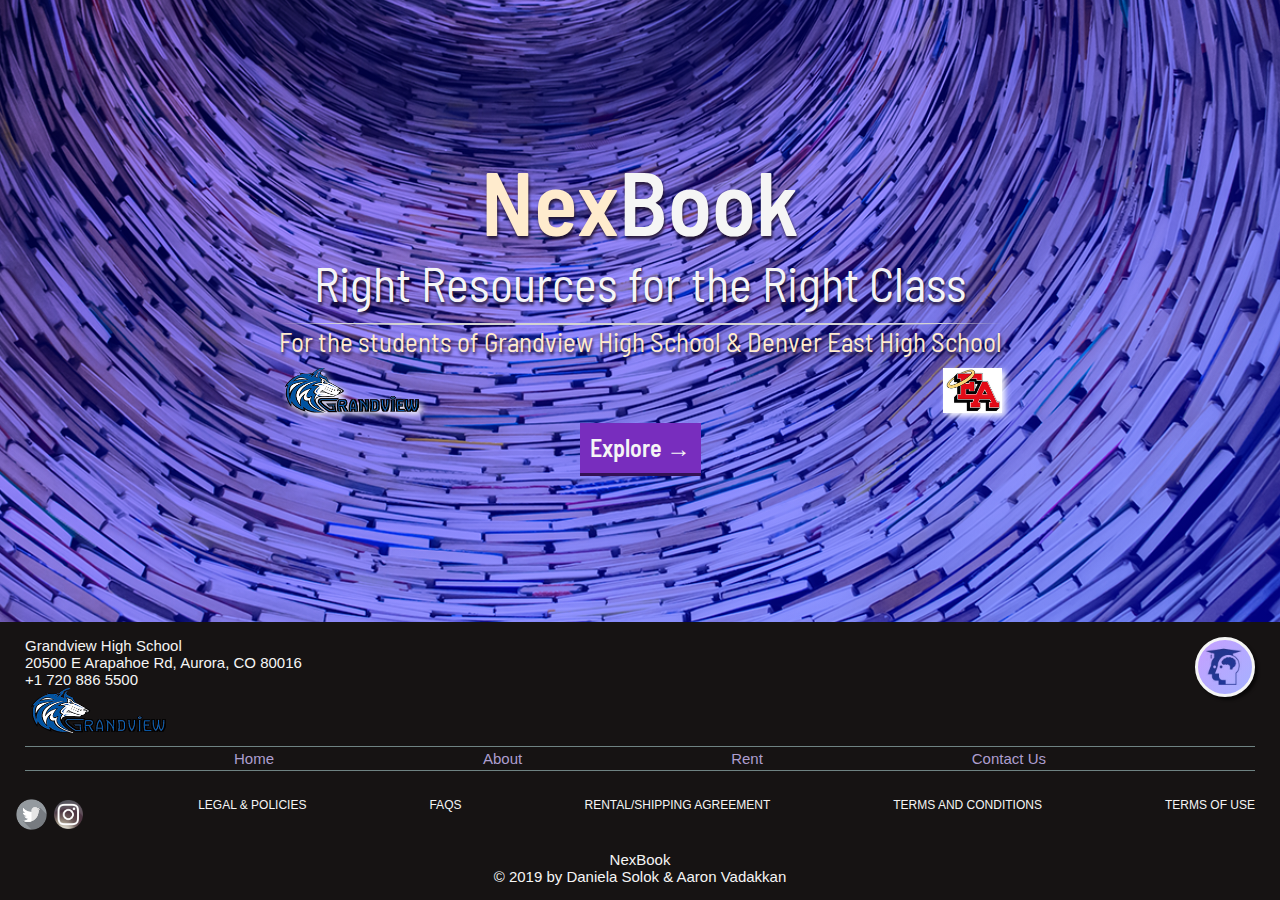
==== index.html @ 3d3f49a0 "added footer features" ====
<!DOCTYPE html>
<html lang="en">
<head>
    <meta charset="UTF-8">
    <meta name="viewport" content="width=device-width, initial-scale=1.0">
    <meta http-equiv="X-UA-Compatible" content="ie=edge">
    <title>NexBook</title>
    <link rel="stylesheet" href="css/styles.css">
    <link rel="stylesheet" href="css/pages.css">
    <link href="https://fonts.googleapis.com/css?family=Barlow+Semi+Condensed|Bebas+Neue|Charm|Darker+Grotesque|Gugi|Staatliches&display|Abel&display=swap" rel="stylesheet">
</head>
<body>
    <!-- <div class="logo logo__index" onclick="window.location.href='shop.html'"></div> -->
    
    <div id="container" class="container">
        
        <div id="home" class="head__title">
            <span class="title title--anim__left">Nex</span><span class="title title--anim__right">Book</span>  <br>
            <span class="subtitle">Right Resources for the Right Class</span> <br><br>
            <hr class="hr__lightgray">
            <div class="schools_">
                <h3 class="subtitle-h3">For the students of Grandview High School & Denver East High School</h3>
            </div>
            <br>
            <div class="schools">
                <img  class="school--logo--" src="img/grandview.png" alt="grandview">
                <img  class="school--logo--" src="img/EA.gif" alt="denver east">
            </div>
            <button class="button__home" onclick="window.location.href='shop.html';">Explore &rarr;</button>
        </div>
        
    </div>
    <footer>
        
        <div class="footer--link">
            <div>
                Grandview High School <br>
                20500 E Arapahoe Rd, Aurora, CO 80016 <br>
                +1 720 886 5500 <br>
                <img  class="school--logo" src="img/grandview.png" alt="">
            </div>

             
            <div class="logo logo__page" onclick="window.location.href='shop.html'"></div> 
           
        </div>
        
        <div class="footer--link-">
            <a href="index.html">Home</a>
            <a href="about.html">About</a>
            <a href="shop.html">Rent</a>
            <a href="contacts.html">Contact Us</a>
        </div> 
        <br>
        <div class="footer--link--">
            <div>
                <img  class="logo--social" src="img/twitter2.png" alt="">
                <img  class="logo--social" src="img/insta.png" alt="">

            </div>
            <!-- <div class=""> -->
                <a href="#">Legal & Policies</a>
                <a href="#">FAQs</a>
                <a href="#">Rental/Shipping Agreement</a>
                <a href="#">Terms and Conditions</a>
                <a href="#">Terms of Use</a>
            <!-- </div>    -->
            
        </div>
        <br>
    
        <div class="footer--link--row">NexBook</div>
        <div class="footer--link--row">&copy; 2019 by Daniela Solok & Aaron Vadakkan</div>
    
        
        
    </footer>


    <script src="scripts/script.js"></script>
</body>
</html>
---- css/styles.css ----
*,
*::after,
*::before {
    margin: 0;
    padding: 0;
    box-sizing: inherit;
   
}

html{
    font-size: 62.5%;  
    height: 100%;
    /* position: relative; */
    
    /* background: linear-gradient(to bottom,  #cccccc, #ccc11c) ,url('../img/books_bg_xl.jpg'); */
    /* background-image: linear-gradient(to right bottom, rgba($color-primary-light, 0.795), rgba($color-primary-dark, 0.5)) ,url('../img/nat-5.jpg'); */
    
    
}

@media only screen and (max-width: 1200px) {
    html{
        font-size: 54%;
    }

}

@media only screen and (max-width: 900px) {
    html{
        font-size: 48%;
    }

}

@media only screen and (max-width: 600px) {
    html{
        font-size: 42%;
    }

}


body {
    box-sizing: border-box;
    padding: 0;
    display: flex;
    flex-direction: column;
    justify-content: space-between;
    /* height: 100vh; */
    height: 100%;
    /* position: relative; */
}

.container{
   
    height: 100%;
    display: flex;
    flex-direction: column;
    flex-grow: 1;
    justify-content: center;
    align-items: center;
    /* overflow: hidden; */
    background-image:linear-gradient(to right bottom, rgba(80, 48, 156, 0.75), rgba(52, 63, 212, 0.75)) , url('../img/books_bg_m.png'); 
    background-size: cover;
    background-position: center;
    background-blend-mode: hard-light;
 
    animation: fadeIn .9s ease-in-out;
   /*  */
    
}

.splash {
    animation: splash 1.5s .3s ease-in-out ;
}

.head__title{
    margin: 0 auto;
    padding: 3rem;
    /* position: absolute; */
    /* height: 39rem; */
    /* background: rgba(255,255,255, .3); */
    text-align: center;
    /* clip-path: polygon(0 0, 100% 0, 100% 100%, 0 75%); */
    /* box-shadow: 5px 5px 6px rgba(0, 0, 0, 0.9); */
    /* transform: translateY(45%); */
}

.logo{
    
    width: 6rem;
    height: 6rem;
    
    z-index: 1000;
    border: 3px solid whitesmoke;
    background-blend-mode: hard-light;
    background-image:linear-gradient(to right bottom, rgba(80, 48, 156, 0.6), rgba(52, 63, 212, 0.6)) , url('../img/logo.png'); 
    background-size: cover;
    background-position: center;
    border-radius: 50%;
   
    backface-visibility: hidden;
    cursor: pointer;
    box-shadow: 3px 3px 3px rgba(0,0,0,.6);
    transition: all .3s ease-in;
}

.logo__index{
    position: fixed;
    top: 1.5rem;
    right:1.5rem ;
    animation: rollIn 1.5s 2.5s ease-in-out backwards;
}

.logo__page{
    /* margin-top:3rem;
    margin-left: 50%;
    transform: translateX(-50%); */
    animation: rollIn_ 1.2s 1.5s ease-in-out backwards;
}
.logo__page_{
    animation: fadeIn .6s .3s ease-in backwards;   
}


.logo__index:hover{
    transform: translateX(-3px);
    transform: translateY(-3px);
}
.logo__page:hover {
    transform: scale(1.1) translateX(-3px);;
}
.logo__page_:hover{
    transform: scale(1.1) translateX(-3px);;
}

.title {
    font-family: 'Barlow Semi Condensed', sans-serif;
    font-size: 9rem;
    color: whitesmoke;
    font-weight: 600;
    text-shadow: 1px 3px 3px rgba(32, 18, 44, 0.9);

}
.title--anim__left{
    /* position: absolute; */
    color: blanchedalmond;
    transform: translateX(-50%);
    animation: fadeIn 1.5s .9s ease-in-out backwards;

}

.title--anim__right{
    /* position: absolute; */
    transform: translateX(50%);
    animation: fadeIn 1.5s 1.2s ease-in-out backwards;
    
}

.subtitle{
    font-family: 'Barlow Semi Condensed', sans-serif;
    font-size: 4.8rem;
    color: whitesmoke;
    font-weight: 400;
    text-shadow: 1px 3px 3px rgba(32, 18, 44, 0.9);
    animation:  fadeIn 1s 1.2s ease-in-out backwards;
}
.subtitle-h3{
    font-family: 'Barlow Semi Condensed', sans-serif;
    font-size: 2.7rem;
    color: blanchedalmond;
    font-weight: 400;
    text-shadow: 1px 3px 3px rgba(32, 18, 44, 0.9);
    animation:  moveInFromLeft 1.5s 1.5s ease-in-out backwards;
}

.button__home{
    margin-top: 1rem;
    border: none;
    padding: 1rem;
    color: whitesmoke;
    background:rgb(120,45,190);
    border-bottom: 3px solid rgb(52, 17, 85);
    transition: all .3s ease-in-out;
    cursor: pointer;
    font-family: 'Barlow Semi Condensed', sans-serif;
    font-weight: 600;
    font-size: 2.4rem;
    animation:  fadeIn 1s 1.2s ease-in-out backwards;

}

.button__home:hover{
    color: rgb(66, 5, 122);
    background: rgb(220, 211, 228);
    box-shadow: 3px 3px 3px rgba(0,0,0,.6);
    transform: translateX(-3px) translateY(-3px);
}
.button__home:link,
.button__home:active {
    box-shadow: 1px 1px 3px rgba(0,0,0,.6);
    transform: translateX(1px) translateY(1px);
}
.button__home:focus {outline: none;}

/* font-family: 'Bebas Neue', cursive;
font-family: 'Darker Grotesque', sans-serif;
font-family: 'Charm', cursive;
font-family: 'Staatliches', cursive;
font-family: 'Gugi', cursive;
font-family: 'Barlow Semi Condensed', sans-serif; */

hr {
    background: none;
    border: none;
    width: auto;
    height: 0;
    
    border-left: 120px solid transparent; /* shortening left side*/
    border-right: 120px solid transparent; /* shortening right side*/
    animation:  moveInFromLeft 1.5s 1.5s ease-in-out backwards;
  }

 .hr__lightgray{
    border-top: 2px solid lightgray;
  }
  .hr__purple{
    border-top: 2px solid rgb(95, 32, 110);
  }
.schools{
    display: flex;
    flex-direction: row;
    /* justify-items: center;
    align-items: center; */
    justify-content: space-between;
    flex-wrap: wrap;
    animation:  fadeIn 1s 1.2s ease-in-out backwards;
}
/* .schools{
 
    display: fixed;
    z-index: 888;
    bottom: 1rem;
    left: 1rem;
    animation:  fadeIn 1s 1.2s ease-in-out backwards;
} */

.school--logo--{
    height: 4.5rem;
    -webkit-filter: drop-shadow(3px 3px 3px #ffff);
    filter: drop-shadow(3px 3px 3px #ffff);
    cursor: pointer;
}
/* .school--logo-- img{
    height: 4.5rem;
     */
}


@keyframes moveInFromLeft {
    0% {
        opacity: 0.1;
        transform: translateX(-50%);
    }

    /* 50% {
        opacity: 0.6;
        transform: translateX(-25%);
    } */

    /* 90% {
        opacity: 1;
        transform: translateX(3%);
    } */
    
    100% {
        opacity: 1;
        transform: translateX(0%);
    }
}

@keyframes moveInFromRight {
    0% {
        opacity: 0.5;
        transform: translateX(300%);
    }

    50% {
        opacity: 1;
        transform: translateX(200%);
    }
    
    100% {
        opacity: 1;
        transform: translateX(50%);
    }
}

@keyframes fadeIn {
    0% {
        opacity: 0;
        transform: translateY(-6rem);
    }
    50% {
        opacity: 0.5;
    }
    100% {
        opacity: 1;
        transform: translateY(0);
    }


}

@keyframes rollIn {
    0% {
        opacity:0;
        transform: translateX(-100%) rotate(0deg);
    }
 
    100% {
        opacity:1;
        transform: translateX(0%) rotate(360deg);
    }


}

@keyframes rollIn_ {
    0% {
        opacity:0;
        transform: translateX(-30%) rotate(0deg);
    }
 
    100% {
        opacity:1;
        transform: translateX(0%) rotate(360deg);
    }


}

@keyframes splash {
    0% {
        opacity: 1;
        height: 100%;
    }

    100% {
        opacity: 1;
        transform: translateY(-110%);
        height: 0%;
        display: none;
        visibility: hidden;
    }
}

@keyframes unsplash {
    0% {
        opacity: 0;
        height: 0%;
    }

    100% {
        opacity: 1;
        height: 100%;
    }
}
---- css/pages.css ----
/* font-family: 'Bebas Neue', cursive;
font-family: 'Darker Grotesque', sans-serif;
font-family: 'Charm', cursive;
font-family: 'Staatliches', cursive;
font-family: 'Gugi', cursive;
font-family: 'Barlow Semi Condensed', sans-serif; */

.container__, .container_, .container--
{
    display: flex;

    flex-grow: 1;
    flex-direction: column;
    flex-wrap: wrap;
        
    /* justify-content: flex-start; */
    justify-content: center;
    align-content:center;

    animation: fadeIn .6s ease-in;
    
    background-size: cover;

    background-position: center;
    background-blend-mode: hard-light;
}    

.container__ {
    background-image:linear-gradient(to right bottom, rgba(173, 158, 207, 0.75), rgba(157, 141, 187, 0.75)) , url('../img/books_bg_2.jpg'); 
    /* height: 100%; */
    background-attachment: fixed;
    /* padding-top: 6%; */
}
.container_ {
    background-image:linear-gradient(to right bottom, rgba(173, 158, 207, 0.9), rgba(157, 141, 187, 0.9)) , url('../img/books_bg_4.jpg'); 
    height: 100%;
}
.container-- {
    background-image:linear-gradient(to right bottom, rgba(80, 48, 156, 0.75), rgba(52, 63, 212, 0.75)) , url('../img/books_bg_m.png'); 
    background-attachment: fixed;
   
}
.container--checkout{

}

.cart{
    padding-right: 1.5rem;
    position: relative;
}
.cart_items{
    font-family: 'Staatliches', cursive; 
    font-size: 2.4rem;
    color: darkred;

}

.checkout {
    position: absolute;
    text-align: center;
    transform: translateY(2.4rem);
    right: 6%;
    color: whitesmoke;
    font-family: 'Darker Grotesque', sans-serif;
    letter-spacing: .3rem;
    font-weight: 500;
    font-size: 1.2rem;
}
.checkout--, .checkout--- {
    background-image:linear-gradient(to right bottom, rgba(173, 158, 207, 0.9), rgba(157, 141, 187, 0.9)) , url('../img/books_bg_3.jpg'); 
    background-size: cover;
    background-position: center;
    background-blend-mode: multiply;
    
    text-align: center;
    display: flex;
    flex-direction: column;
    align-items: center;
    width: 100%;
   
    color: rgb(78, 4, 97);
    font-family: 'Darker Grotesque', sans-serif;
    
    font-weight: 500;
    font-size: 1.8rem;
    animation: fadeIn .6s ease-in-out ;
    
}

.checkout--{
    height: 100%;
}
.checkout---{
    background-attachment: fixed;
}

.checkout-- .div{
    color: whitesmoke;
    font-size: 2.1rem;
    font-weight: 500;
    
}

.div{
    width: 75%;
}

#grid--checkout{

}
.slider--flex {
    display: flex;
    flex-direction: row;
    flex-grow: 1;
    width: 100%;
    align-content: space-around;
    font-size: 1.5rem;
}

.slider {
    -webkit-appearance: none;
    width: 100%;
    height: 25px;
    background: #38043a;
    outline: none;
    opacity: 0.7;
    -webkit-transition: .2s;
    transition: opacity .2s;
  }
  
  .slider:hover {
    opacity: 1;
  }
  
  .slider::-webkit-slider-thumb {
    -webkit-appearance: none;
    appearance: none;
    width: 25px;
    height: 25px;
    background: whitesmoke;
    cursor: pointer;
  }
  
  .slider::-moz-range-thumb {
    width: 25px;
    height: 25px;
    background: whitesmoke;
    cursor: pointer;
  }

.order--return{
    display: flex;
    flex-direction: row;
    justify-content: space-around;
    font-size: 1.8rem;
    width: 100%;
}

#grid--checkout article{
    animation: fadeInSimple .33s ease-in ;
}

.div__item{
    display: flex;
    flex-direction: row;
    justify-content: space-between;
    margin-bottom: .3rem;
    background: linear-gradient(to bottom, rgba(128, 0, 128, 0.3), rgba(228, 216, 216, 0.3));
    padding: .6rem;
    border-radius: 6px 6px 0 0;
    border: 1px solid whitesmoke;
    color: rgb(128,0,128);
    font-weight: 600;
    
    cursor: pointer;
    transition: all .3s ease-in;
    letter-spacing: .12rem;
}
.div__item:hover{
    color: white;
    background: rgb(128,0,128);
}

.chk__title {
   padding-left: 1rem;
   
}
.chk--title {
   
    font-family: 'Barlow Semi Condensed', sans-serif;
    color: whitesmoke;
    margin-top: 3rem;
    
}
.chk--title h1{
    /* transform: translateY(-6rem); */
    font-size: 2.1rem; 
}
.chk__price {
    display: flex;
    justify-content: flex-start;
    width: 21%;
    transition: all .45s ease-in;
}
.tot__price{
    font-size: 2.1rem;
    font-weight: 600;
    padding-bottom: 1rem;
}

.recycle__image{
    display: none;
    transition: all .3s ease-in-out;
   
}


.recycle__image img{
    width: 3rem;
}
.div__item:hover .recycle__image{
    display:flex;
}
.div__item:hover .chk__price{
    display:none;
}

.img_cart{
    width: 4.5rem;
    cursor: pointer;
    transition: all .3s ease-in-out;
    overflow: hidden;
    backface-visibility: hidden;
    
}
.img_payments{
    height: 6.6rem;
    cursor: pointer;
    transition: all .3s ease-in-out;
    overflow: hidden;
    backface-visibility: hidden;
    background-color: blanchedalmond;
    
}
.img_cart:hover{
    transform: scale(1.1);
}

.navigation {
    margin-top: 0;
    position: fixed;
    z-index: 555;
    width: 100%;
    height: 7.2rem;
    /* position: absolute; */

    display: flex;
    flex-direction: row;
    justify-content: space-between;
    background: rgba(173, 158, 207, 0.96);
    padding: 1rem;
    animation: fadeInSimple .6s .9s ease-in backwards;
}

.navigation a {
    padding:0 .6rem 0 .6rem ;
    color: whitesmoke;
    text-decoration: none;
    font-family: 'Abel', sans-serif;
    font-size: 2.1rem;
    transition: all .3s ease-in;
    /* text-transform: uppercase; */
 }

.navigation div{
    display: flex;
    align-items: center;
    justify-content: center;
}



.navigation a:hover {
    color: rgb(28, 4, 58);
    background: linear-gradient(to right, rgba(235, 229, 229, 0.75),rgba(255,255,255,.24));
}

.dropdown--wrap{
    position: absolute;
    top: 0;
    left: 1rem;
}

.dropbtn {
    background:rgba(173, 158, 207, 0.96);
    color: white;
    padding: .6rem;
    font-size: 1.5rem;
    border: none;
    cursor: pointer;
  }
  
  .dropbtn:hover, .dropbtn:focus {
    background-color:rgba(92, 71, 141, 0.96);
  }
  
  .dropdown {
    position: relative;
    display: inline-block;
  }
  
  .dropdown-content {
    display: none;
    position: absolute;
    background-color: #f1f1f1;
    min-width: 16rem;
    overflow: auto;
    box-shadow: 0px 8px 16px 0px rgba(0,0,0,0.2);
    z-index: 1;
   
  }
  
  .dropdown-content a {
    color: black;
    padding: .6rem .3rem;
    text-decoration: none;
    display: block;
    font-size: 1.5rem;
    cursor: pointer;
  }
  
  .dropdown a:hover {background-color: #ddd;}
  
  .show {
      display: block;
      
}

#drop__cat{
    font-size: 1.8rem;
}

.about, .shop, .about--{

    background: rgba(255,255,255, .75);
    font-family: 'Barlow Semi Condensed', sans-serif;
    font-size: 2.7rem;
    font-weight: 500;
    line-height: 1.2;
    text-align: justify;
    padding: 1.5rem;
    color: rgb(95, 32, 110);;
    animation: fadeIn .6s 1.2s ease-in backwards;
}
.about{
    margin:1rem 3.6rem 0 3.6rem;
    width: 90%;
    border-radius: 6px;
}

.about:last-of-type{
    margin-bottom: 3rem;
}
.about:first-of-type{
    margin-top: 9rem;
}

.about--{
    margin: 9rem 1.5rem 3rem 1.5rem;
    font-size: 2.1rem;
    
}
.shop{
    margin:12rem 1.5rem 3rem 1.5rem;
    position: relative;
    width: 96%;
}


h2{
    line-height: 1.8;
    text-align: right;
    font-family: 'Staatliches', cursive;
    font-size: 3.6rem;
    letter-spacing: 1rem;
    text-shadow: 1px 3px 6px rgba(0,0,0, .33);
}

.img__product {
    width: 35rem;
    height: auto;
}

footer{
    /* height: 9rem; */
    padding: 1.5rem;
    bottom: 0;
    background: rgb(22, 19, 19);
    color: whitesmoke;
    font-size: 1.5rem;
    font-family: Helvetica, sans-serif;
    display: flex;
    align-items: stretch;
    flex-direction: column;
    flex-grow: 1;
    flex-wrap: wrap;
    /* justify-content: initial; */
}

.footer--link, .footer--link-{
    margin: 0 1rem 1rem 1rem;
    display: flex;
    flex-direction: row;
    flex-grow: 1;
    flex-wrap: wrap;
}
.footer--link{
    justify-content: space-between;
}
.footer--link-{
    justify-content: space-evenly;
    border-top: 1px solid rgb(111, 131, 131);
    border-bottom: 1px solid rgb(111, 131, 131);
    padding: .3rem 0;
}

.footer--link--row{
    display: flex;
    
    flex-direction: row;
    justify-content: center;
}

.footer--link- a{
    text-decoration: none;
    color: rgb(173, 158, 207);
    transition: all .45s ease;
}
.footer--link- a:hover{
    color: whitesmoke;
}

.footer--link--{
    display: flex;
    flex-direction: row;
    justify-content: space-between;
}
.footer--link-- a{
    text-decoration: none;
    color: whitesmoke;
    text-transform: uppercase;
    padding: 0 1rem 0 1rem;
    font-size: 1.2rem;
}
.footer--link-- a:hover{
    text-decoration: underline;
    transition: all .45s ease;
    color: rgb(173, 158, 207);;
}
}


.copy{
    text-align: center;
    width: 100%;
}
.school--logo{
    height: 4.5rem;
}

.logo--social{
    height: 3.3rem;
    cursor: pointer;
    filter: grayscale(.9);
    transition: all .33s ease-in;
}

.logo--social:hover{
    filter: none;
    transform: scale(1.05);
}


.form--items{
    background-color: rgba(221, 203, 176, 0.74);
    border-radius: 6px;
    box-shadow: rgba(173, 158, 207, 0.75);
    padding: 1rem;
    font-size: 2.4rem;
    margin: 1rem 0 1rem 0;
    width: 81%;
}

input, select {
    margin: .6rem 0 .6rem 0;
    padding: .3rem;
    border-radius: 6px;
}

#dueDate, #subtot {
    font-size: 3.3rem;
    font-weight: 600;
}

#visaId{
    display: "";
}

#ppId{
    display: none;
}

@keyframes unsplashFadeIn {
    0% {
        transform: translateY(-100%);
        opacity: 0;
        /* height: 0%; */
    }

    100% {
        transform: translateY(0%);
        opacity: 1;
    }

}

@keyframes fadeInSimple {
    0% {
        opacity: 0;
        
    }
    50% {
        opacity: 0.5;
    }
    100% {
        opacity: 1;
        
    }


}
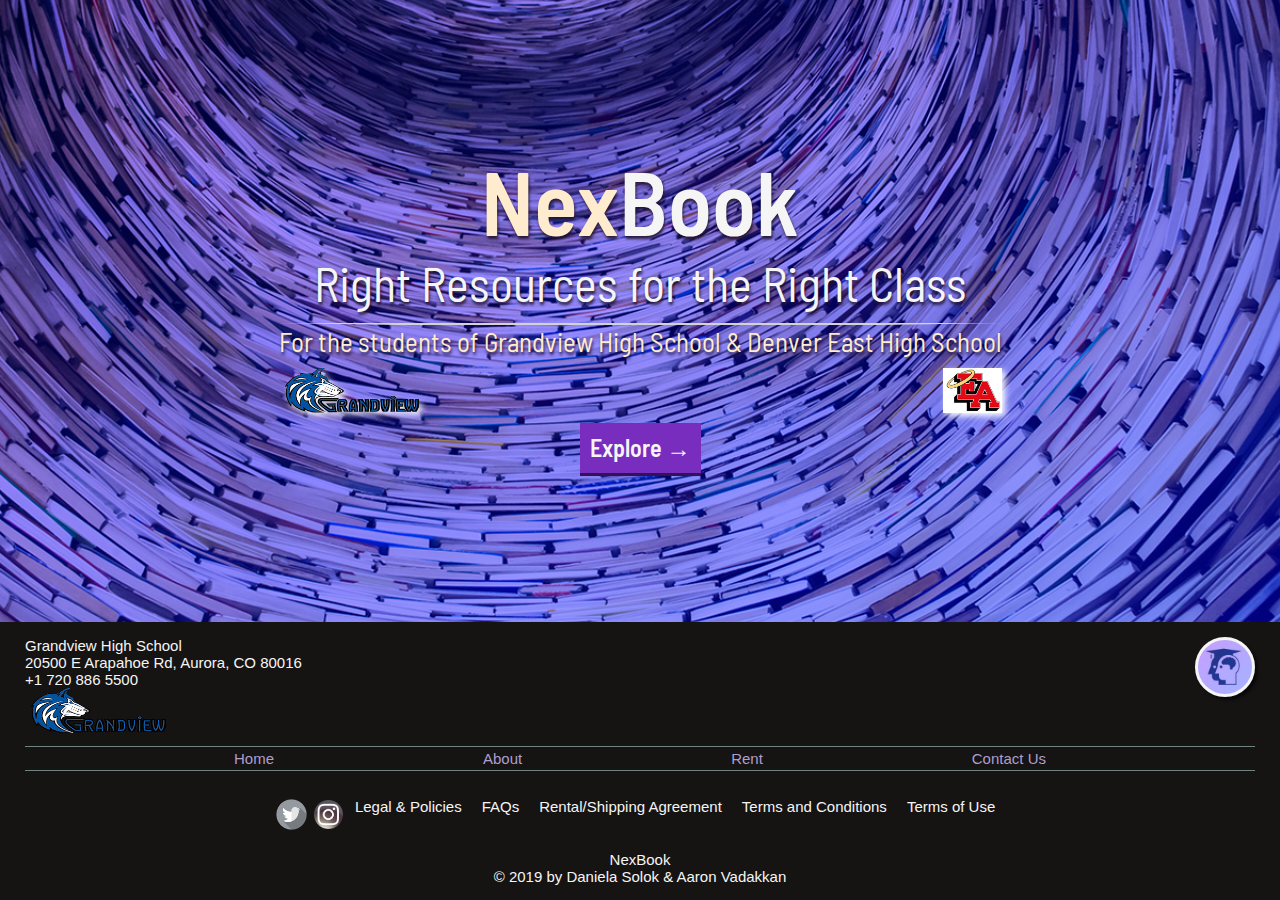
==== commit 173bb358: "1-31-20" ====
--- a/index.html
+++ b/index.html
@@ -39,7 +39,7 @@
                 +1 720 886 5500 <br>
                 <img  class="school--logo" src="img/grandview.png" alt="">
             </div>
-
+            <br>
              
             <div class="logo logo__page" onclick="window.location.href='shop.html'"></div> 
            
@@ -59,11 +59,11 @@
 
             </div>
             <!-- <div class=""> -->
-                <a href="#">Legal & Policies</a>
-                <a href="#">FAQs</a>
-                <a href="#">Rental/Shipping Agreement</a>
-                <a href="#">Terms and Conditions</a>
-                <a href="#">Terms of Use</a>
+                <a href="misc.html" onclick="sessionStorage.setItem('misc',0)">Legal & Policies</a>
+                <a href="misc.html" onclick="sessionStorage.setItem('misc',1)">FAQs</a>
+                <a href="misc.html" onclick="sessionStorage.setItem('misc',2)">Rental/Shipping Agreement</a>
+                <a href="misc.html" onclick="sessionStorage.setItem('misc',3)">Terms and Conditions</a>
+                <a href="misc.html" onclick="sessionStorage.setItem('misc',4)">Terms of Use</a>
             <!-- </div>    -->
             
         </div>
@@ -77,6 +77,7 @@
     </footer>
 
 
+
     <script src="scripts/script.js"></script>
 </body>
 </html>--- a/css/pages.css
+++ b/css/pages.css
@@ -443,14 +443,24 @@
 .footer--link--{
     display: flex;
     flex-direction: row;
-    justify-content: space-between;
-}
+    justify-content: center;
+}
+
+@media only screen and (max-width: 600px) {
+    .footer--link--, .footer--link{
+        display: flex;
+        flex-direction: column;
+        text-align: center;
+        align-items: center;
+    }
+
+}
+
 .footer--link-- a{
     text-decoration: none;
     color: whitesmoke;
-    text-transform: uppercase;
     padding: 0 1rem 0 1rem;
-    font-size: 1.2rem;
+    font-size: 1.5rem;
 }
 .footer--link-- a:hover{
     text-decoration: underline;
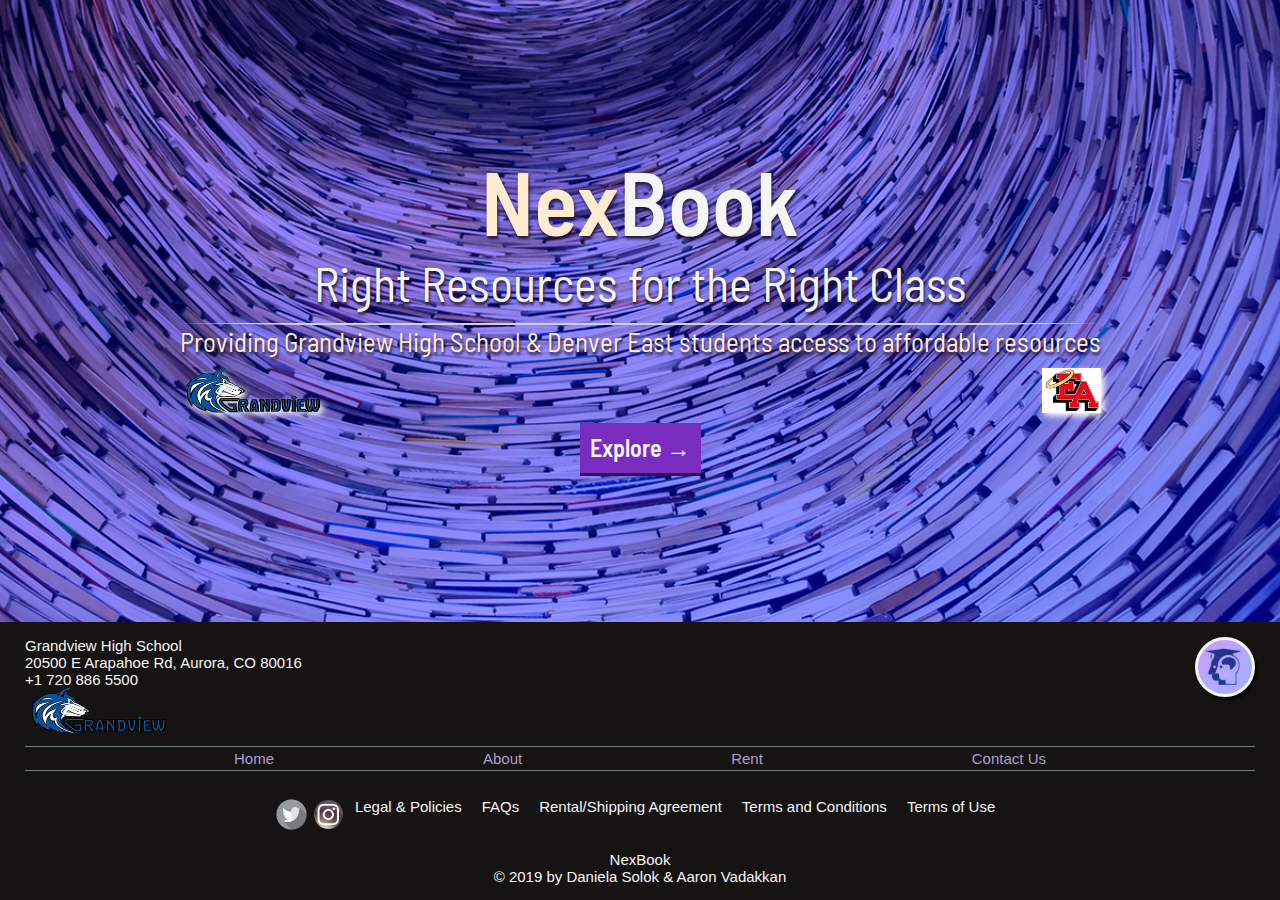
==== commit f4d699cb: "Update index.html" ====
--- a/index.html
+++ b/index.html
@@ -19,7 +19,7 @@
             <span class="subtitle">Right Resources for the Right Class</span> <br><br>
             <hr class="hr__lightgray">
             <div class="schools_">
-                <h3 class="subtitle-h3">For the students of Grandview High School & Denver East High School</h3>
+                <h3 class="subtitle-h3">Providing Grandview High School & Denver East students access to affordable resources</h3>
             </div>
             <br>
             <div class="schools">
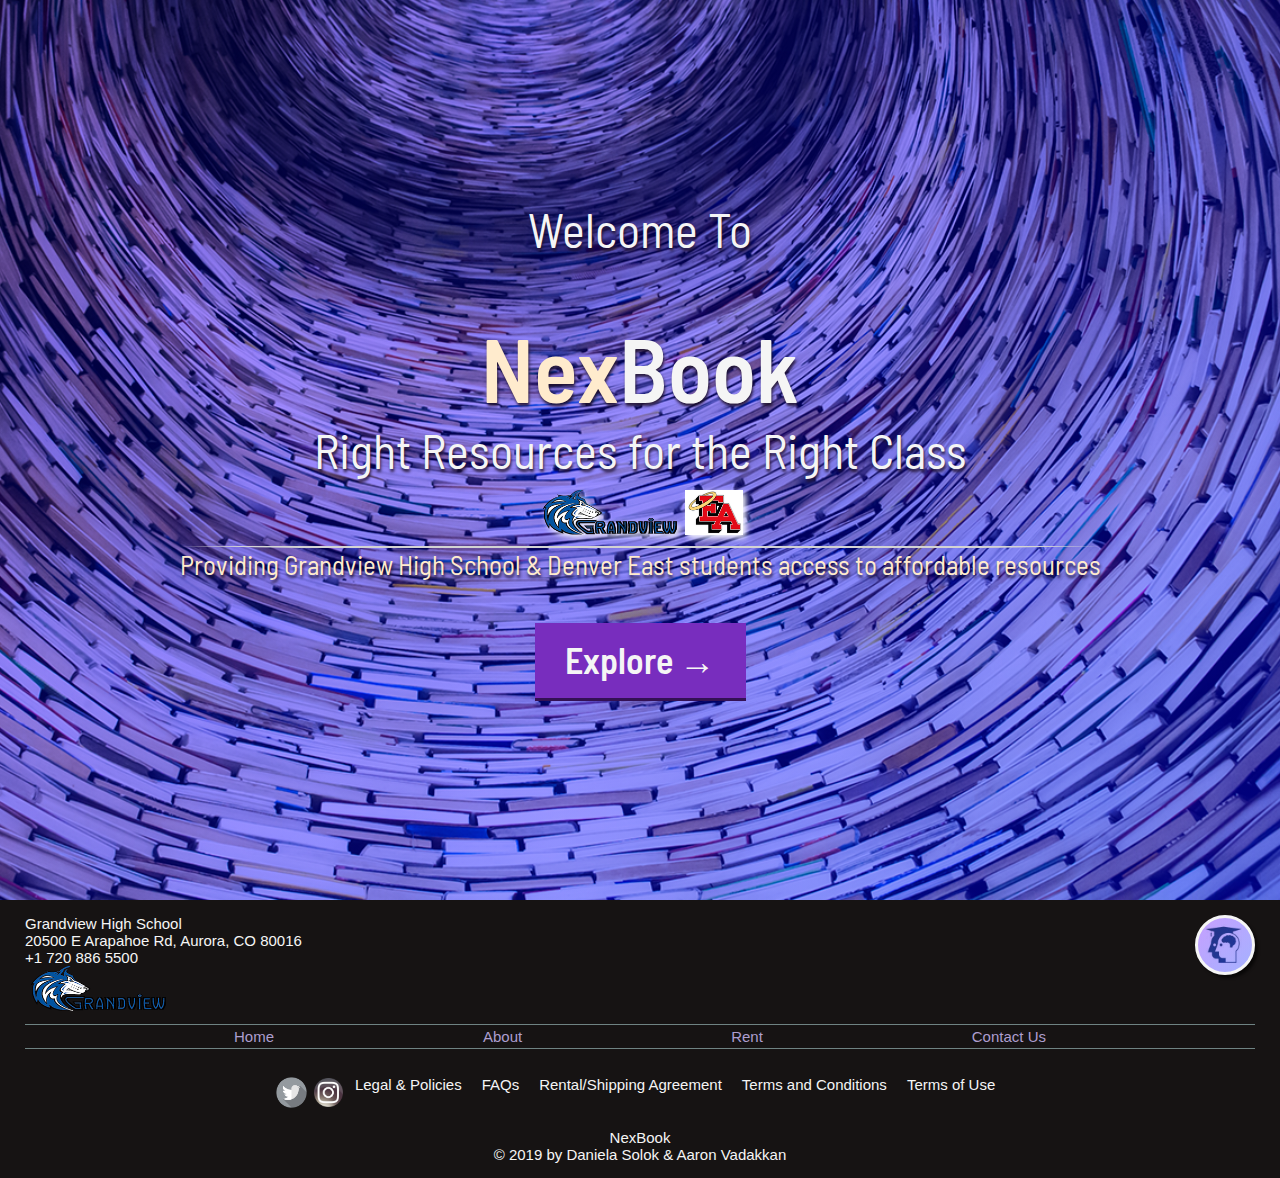
==== commit 3d09f4f5: "conflicts" ====
--- a/index.html
+++ b/index.html
@@ -15,17 +15,21 @@
     <div id="container" class="container">
         
         <div id="home" class="head__title">
+            <span class="subtitle">Welcome To</span> <br><br><br><br><br><br>
             <span class="title title--anim__left">Nex</span><span class="title title--anim__right">Book</span>  <br>
             <span class="subtitle">Right Resources for the Right Class</span> <br><br>
+            <div class="schools">
+                <img  class="school--logo--" src="img/grandview.png" alt="grandview">
+                <img  class="school--logo--" src="img/EA.gif" alt="denver east">
+            </div>
+            <br>
             <hr class="hr__lightgray">
             <div class="schools_">
                 <h3 class="subtitle-h3">Providing Grandview High School & Denver East students access to affordable resources</h3>
             </div>
             <br>
-            <div class="schools">
-                <img  class="school--logo--" src="img/grandview.png" alt="grandview">
-                <img  class="school--logo--" src="img/EA.gif" alt="denver east">
-            </div>
+            
+            <br><br>
             <button class="button__home" onclick="window.location.href='shop.html';">Explore &rarr;</button>
         </div>
         
@@ -71,6 +75,8 @@
     
         <div class="footer--link--row">NexBook</div>
         <div class="footer--link--row">&copy; 2019 by Daniela Solok & Aaron Vadakkan</div>
+        
+        
     
         
         
--- a/css/styles.css
+++ b/css/styles.css
@@ -10,31 +10,29 @@
 html{
     font-size: 62.5%;  
     height: 100%;
-    /* position: relative; */
-    
-    /* background: linear-gradient(to bottom,  #cccccc, #ccc11c) ,url('../img/books_bg_xl.jpg'); */
-    /* background-image: linear-gradient(to right bottom, rgba($color-primary-light, 0.795), rgba($color-primary-dark, 0.5)) ,url('../img/nat-5.jpg'); */
-    
     
 }
 
 @media only screen and (max-width: 1200px) {
     html{
-        font-size: 54%;
+        font-size: 57%;
     }
 
 }
 
 @media only screen and (max-width: 900px) {
     html{
-        font-size: 48%;
+        font-size: 54%;
     }
 
 }
 
 @media only screen and (max-width: 600px) {
     html{
-        font-size: 42%;
+        font-size: 51%;
+    }
+    div{
+        text-decoration: none;
     }
 
 }
@@ -47,13 +45,13 @@
     flex-direction: column;
     justify-content: space-between;
     /* height: 100vh; */
-    height: 100%;
+    /* height: 100%; */
     /* position: relative; */
 }
 
 .container{
    
-    height: 100%;
+    height: 100vh;
     display: flex;
     flex-direction: column;
     flex-grow: 1;
@@ -77,13 +75,8 @@
 .head__title{
     margin: 0 auto;
     padding: 3rem;
-    /* position: absolute; */
-    /* height: 39rem; */
-    /* background: rgba(255,255,255, .3); */
     text-align: center;
-    /* clip-path: polygon(0 0, 100% 0, 100% 100%, 0 75%); */
-    /* box-shadow: 5px 5px 6px rgba(0, 0, 0, 0.9); */
-    /* transform: translateY(45%); */
+
 }
 
 .logo{
@@ -177,7 +170,7 @@
 .button__home{
     margin-top: 1rem;
     border: none;
-    padding: 1rem;
+    padding: 1.5rem 3rem 1.5rem 3rem;
     color: whitesmoke;
     background:rgb(120,45,190);
     border-bottom: 3px solid rgb(52, 17, 85);
@@ -185,7 +178,7 @@
     cursor: pointer;
     font-family: 'Barlow Semi Condensed', sans-serif;
     font-weight: 600;
-    font-size: 2.4rem;
+    font-size: 3.6rem;
     animation:  fadeIn 1s 1.2s ease-in-out backwards;
 
 }
@@ -232,7 +225,7 @@
     flex-direction: row;
     /* justify-items: center;
     align-items: center; */
-    justify-content: space-between;
+    justify-content: center;
     flex-wrap: wrap;
     animation:  fadeIn 1s 1.2s ease-in-out backwards;
 }
--- a/css/pages.css
+++ b/css/pages.css
@@ -33,7 +33,7 @@
 }
 .container_ {
     background-image:linear-gradient(to right bottom, rgba(173, 158, 207, 0.9), rgba(157, 141, 187, 0.9)) , url('../img/books_bg_4.jpg'); 
-    height: 100%;
+    min-height: 93vh;
 }
 .container-- {
     background-image:linear-gradient(to right bottom, rgba(80, 48, 156, 0.75), rgba(52, 63, 212, 0.75)) , url('../img/books_bg_m.png'); 
@@ -88,7 +88,7 @@
 }
 
 .checkout--{
-    height: 100%;
+    min-height: 93vh;
 }
 .checkout---{
     background-attachment: fixed;
@@ -101,12 +101,18 @@
     
 }
 
+
 .div{
-    width: 75%;
+    width: 78%;
+    
+}
+.div p{
+    font-weight: 600;
+    font-size: 3rem;
 }
 
 #grid--checkout{
-
+    width: 90%;
 }
 .slider--flex {
     display: flex;
@@ -114,7 +120,8 @@
     flex-grow: 1;
     width: 100%;
     align-content: space-around;
-    font-size: 1.5rem;
+    font-size: 2.4rem;
+    font-weight: 600;
 }
 
 .slider {
@@ -152,7 +159,8 @@
     display: flex;
     flex-direction: row;
     justify-content: space-around;
-    font-size: 1.8rem;
+    font-size: 3rem;
+    font-weight: 600;
     width: 100%;
 }
 
@@ -166,10 +174,12 @@
     justify-content: space-between;
     margin-bottom: .3rem;
     background: linear-gradient(to bottom, rgba(128, 0, 128, 0.3), rgba(228, 216, 216, 0.3));
-    padding: .6rem;
+    padding: 1.2rem 0 1.2rem 0;
     border-radius: 6px 6px 0 0;
     border: 1px solid whitesmoke;
     color: rgb(128,0,128);
+    font-family: 'Barlow Semi Condensed', sans-serif;
+    font-size: 2.4rem;
     font-weight: 600;
     
     cursor: pointer;
@@ -203,8 +213,8 @@
     transition: all .45s ease-in;
 }
 .tot__price{
-    font-size: 2.1rem;
-    font-weight: 600;
+    font-size: 3.6rem;
+    font-weight: 700;
     padding-bottom: 1rem;
 }
 
@@ -263,7 +273,7 @@
 }
 
 .navigation a {
-    padding:0 .6rem 0 .6rem ;
+    padding:2.1rem .6rem 2.1rem .6rem ;
     color: whitesmoke;
     text-decoration: none;
     font-family: 'Abel', sans-serif;
@@ -289,19 +299,36 @@
     position: absolute;
     top: 0;
     left: 1rem;
+    margin: 7.2rem 0 3rem 0;
+    font-family: 'Barlow Semi Condensed', sans-serif;
+    
 }
 
 .dropbtn {
     background:rgba(173, 158, 207, 0.96);
-    color: white;
-    padding: .6rem;
-    font-size: 1.5rem;
+    color: rgb(71, 51, 119);
+    font-size: 2.1rem;
     border: none;
     cursor: pointer;
+    padding: .9rem 3rem .9rem 3rem;
+    text-transform: uppercase;
+    margin-top: 1rem;
+    border-radius: 6px;
+    transition: all ease-in .3s;
   }
   
   .dropbtn:hover, .dropbtn:focus {
-    background-color:rgba(92, 71, 141, 0.96);
+    background-color:rgba(71, 51, 119, 0.96);
+    color: whitesmoke;
+    box-shadow: 3px 3px 3px rgba(128, 0, 128, 0.3);
+    outline: none;
+  }
+
+  #drop__cat{
+    padding-left: 1.5rem;
+    text-align: center;
+    font-size: 3rem;
+    color: whitesmoke;
   }
   
   .dropdown {
@@ -313,6 +340,7 @@
     display: none;
     position: absolute;
     background-color: #f1f1f1;
+    font-size: 2.4rem;
     min-width: 16rem;
     overflow: auto;
     box-shadow: 0px 8px 16px 0px rgba(0,0,0,0.2);
@@ -325,7 +353,7 @@
     padding: .6rem .3rem;
     text-decoration: none;
     display: block;
-    font-size: 1.5rem;
+    font-size: 2.1rem;
     cursor: pointer;
   }
   
@@ -336,13 +364,11 @@
       
 }
 
-#drop__cat{
-    font-size: 1.8rem;
-}
+
 
 .about, .shop, .about--{
 
-    background: rgba(255,255,255, .75);
+    background: rgba(255,255,255, .87);
     font-family: 'Barlow Semi Condensed', sans-serif;
     font-size: 2.7rem;
     font-weight: 500;
@@ -352,6 +378,9 @@
     color: rgb(95, 32, 110);;
     animation: fadeIn .6s 1.2s ease-in backwards;
 }
+.shop h2{
+    margin-top: 2.1rem;
+}
 .about{
     margin:1rem 3.6rem 0 3.6rem;
     width: 90%;
@@ -368,10 +397,12 @@
 .about--{
     margin: 9rem 1.5rem 3rem 1.5rem;
     font-size: 2.1rem;
-    
+    width: 90%;
+    border-radius:6px;
+    box-shadow: 3px 3px 6px rgba(128, 0, 128, 0.3);
 }
 .shop{
-    margin:12rem 1.5rem 3rem 1.5rem;
+    margin:15rem 1.5rem 3rem 1.5rem;
     position: relative;
     width: 96%;
 }
@@ -416,6 +447,10 @@
 }
 .footer--link{
     justify-content: space-between;
+    text-decoration: none;
+}
+.footer--link a{
+    text-decoration: none;
 }
 .footer--link-{
     justify-content: space-evenly;
@@ -492,13 +527,20 @@
 
 
 .form--items{
-    background-color: rgba(221, 203, 176, 0.74);
+    background-color: rgba(221, 203, 176, 0.87);
     border-radius: 6px;
     box-shadow: rgba(173, 158, 207, 0.75);
     padding: 1rem;
     font-size: 2.4rem;
+    font-weight: 500;
     margin: 1rem 0 1rem 0;
-    width: 81%;
+    width: 66%;
+    font-family: 'Barlow Semi Condensed', sans-serif;
+}
+@media only screen and (max-width: 600px) {
+    .form--items{
+        width: 93%;
+    }
 }
 
 input, select {
@@ -510,6 +552,7 @@
 #dueDate, #subtot {
     font-size: 3.3rem;
     font-weight: 600;
+    color: whitesmoke;
 }
 
 #visaId{
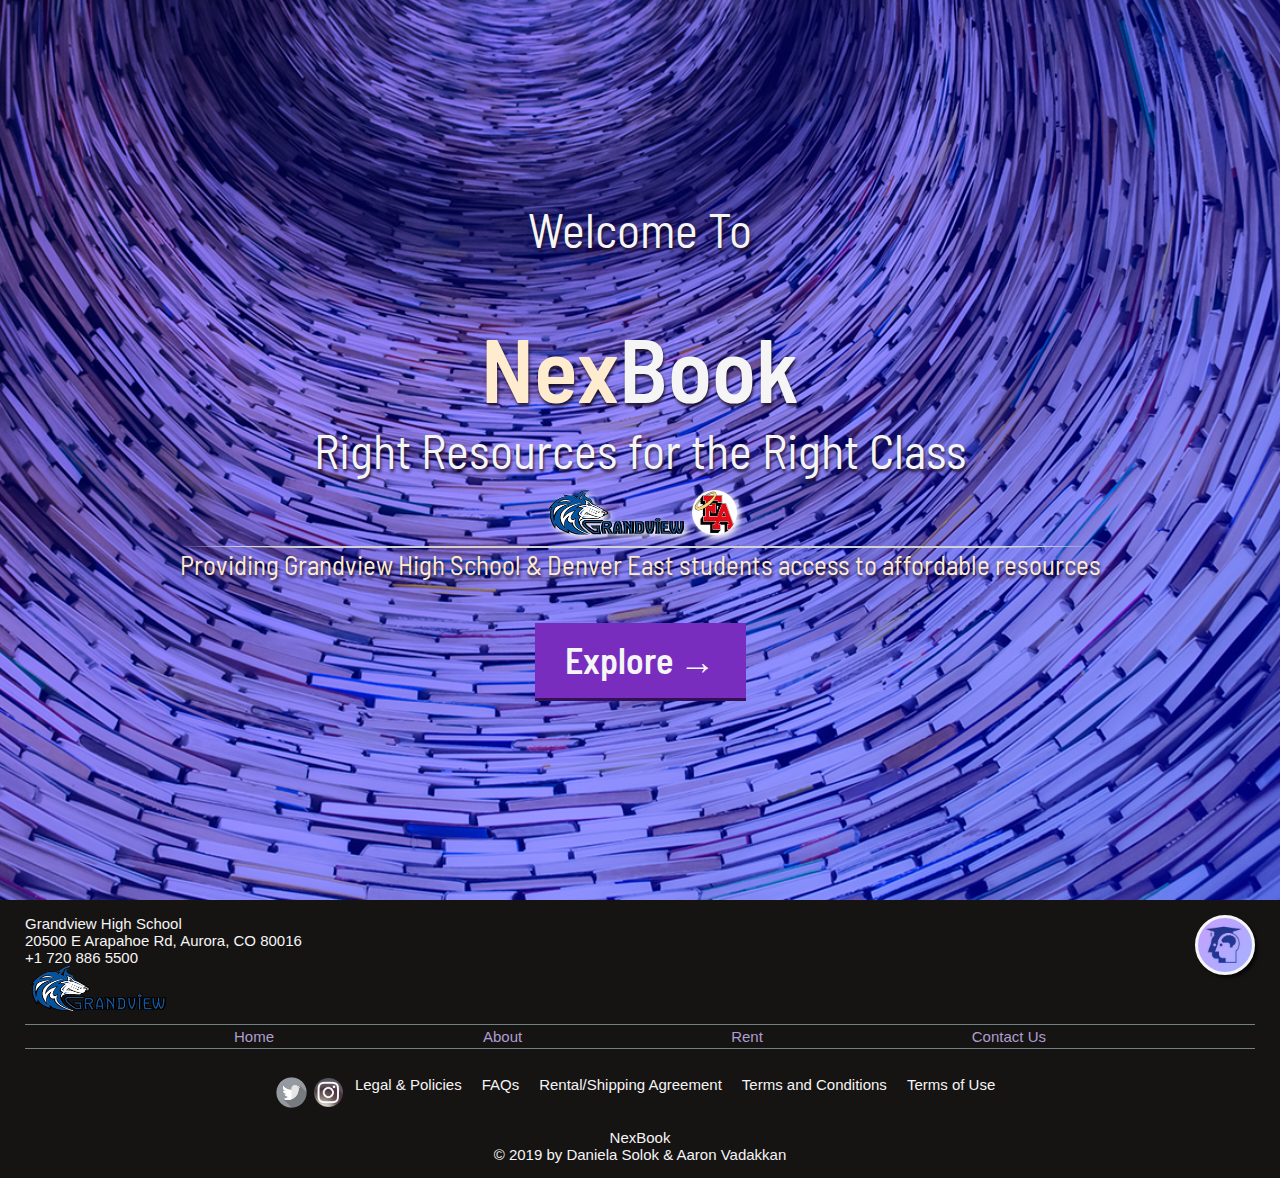
==== commit a3435063: "final commit" ====
--- a/index.html
+++ b/index.html
@@ -20,7 +20,7 @@
             <span class="subtitle">Right Resources for the Right Class</span> <br><br>
             <div class="schools">
                 <img  class="school--logo--" src="img/grandview.png" alt="grandview">
-                <img  class="school--logo--" src="img/EA.gif" alt="denver east">
+                <img  class="school--logo-- rounded" src="img/EA.gif" alt="denver east">
             </div>
             <br>
             <hr class="hr__lightgray">
@@ -30,7 +30,7 @@
             <br>
             
             <br><br>
-            <button class="button__home" onclick="window.location.href='shop.html';">Explore &rarr;</button>
+            <button class="button__home" onclick="window.location.href='about.html';">Explore &rarr;</button>
         </div>
         
     </div>
--- a/css/styles.css
+++ b/css/styles.css
@@ -15,21 +15,21 @@
 
 @media only screen and (max-width: 1200px) {
     html{
-        font-size: 57%;
+        font-size: 60%;
     }
 
 }
 
 @media only screen and (max-width: 900px) {
     html{
-        font-size: 54%;
+        font-size: 60%;
     }
 
 }
 
 @media only screen and (max-width: 600px) {
     html{
-        font-size: 51%;
+        font-size: 57%;
     }
     div{
         text-decoration: none;
--- a/css/pages.css
+++ b/css/pages.css
@@ -121,7 +121,7 @@
     width: 100%;
     align-content: space-around;
     font-size: 2.4rem;
-    font-weight: 600;
+    font-weight: 540;
 }
 
 .slider {
@@ -160,7 +160,7 @@
     flex-direction: row;
     justify-content: space-around;
     font-size: 3rem;
-    font-weight: 600;
+    font-weight: 500;
     width: 100%;
 }
 
@@ -179,8 +179,8 @@
     border: 1px solid whitesmoke;
     color: rgb(128,0,128);
     font-family: 'Barlow Semi Condensed', sans-serif;
-    font-size: 2.4rem;
-    font-weight: 600;
+    font-size: 2.1rem;
+    font-weight: 540;
     
     cursor: pointer;
     transition: all .3s ease-in;
@@ -193,7 +193,8 @@
 
 .chk__title {
    padding-left: 1rem;
-   
+   text-align: left;
+   width: 80%;
 }
 .chk--title {
    
@@ -209,7 +210,7 @@
 .chk__price {
     display: flex;
     justify-content: flex-start;
-    width: 21%;
+    width: 18%;
     transition: all .45s ease-in;
 }
 .tot__price{
@@ -279,7 +280,7 @@
     font-family: 'Abel', sans-serif;
     font-size: 2.1rem;
     transition: all .3s ease-in;
-    /* text-transform: uppercase; */
+    font-family: 'Barlow Semi Condensed', sans-serif;
  }
 
 .navigation div{
@@ -325,9 +326,9 @@
   }
 
   #drop__cat{
-    padding-left: 1.5rem;
+    padding-left: 1.2rem;
     text-align: center;
-    font-size: 3rem;
+    font-size: 2.7rem;
     color: whitesmoke;
   }
   
@@ -412,7 +413,7 @@
     line-height: 1.8;
     text-align: right;
     font-family: 'Staatliches', cursive;
-    font-size: 3.6rem;
+    font-size: 3rem;
     letter-spacing: 1rem;
     text-shadow: 1px 3px 6px rgba(0,0,0, .33);
 }
@@ -511,6 +512,11 @@
 }
 .school--logo{
     height: 4.5rem;
+    
+}
+.rounded{
+    border-radius: 50%;
+    width: 4.5rem;
 }
 
 .logo--social{
@@ -527,9 +533,9 @@
 
 
 .form--items{
-    background-color: rgba(221, 203, 176, 0.87);
+    background-color: rgba(175, 217, 238, 0.87);
     border-radius: 6px;
-    box-shadow: rgba(173, 158, 207, 0.75);
+    box-shadow: 1px 3px 6px rgba(221, 215, 235, 0.75);
     padding: 1rem;
     font-size: 2.4rem;
     font-weight: 500;
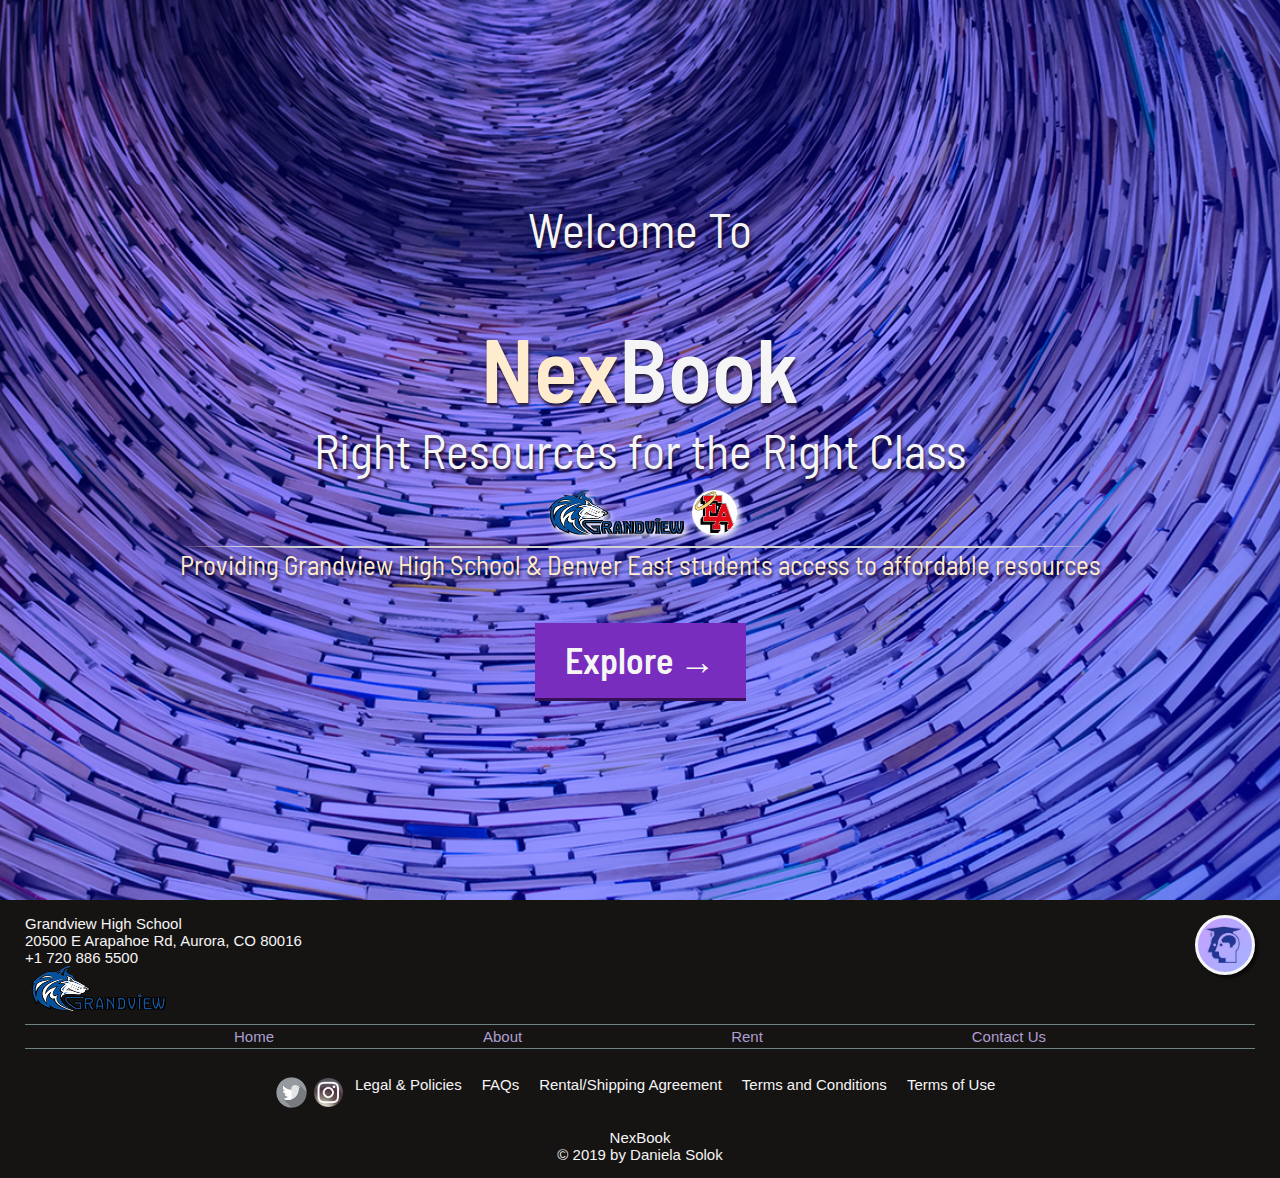
==== commit 8339384e: "edit april 19" ====
--- a/index.html
+++ b/index.html
@@ -10,8 +10,7 @@
     <link href="https://fonts.googleapis.com/css?family=Barlow+Semi+Condensed|Bebas+Neue|Charm|Darker+Grotesque|Gugi|Staatliches&display|Abel&display=swap" rel="stylesheet">
 </head>
 <body>
-    <!-- <div class="logo logo__index" onclick="window.location.href='shop.html'"></div> -->
-    
+ 
     <div id="container" class="container">
         
         <div id="home" class="head__title">
@@ -62,19 +61,18 @@
                 <img  class="logo--social" src="img/insta.png" alt="">
 
             </div>
-            <!-- <div class=""> -->
+           
                 <a href="misc.html" onclick="sessionStorage.setItem('misc',0)">Legal & Policies</a>
                 <a href="misc.html" onclick="sessionStorage.setItem('misc',1)">FAQs</a>
                 <a href="misc.html" onclick="sessionStorage.setItem('misc',2)">Rental/Shipping Agreement</a>
                 <a href="misc.html" onclick="sessionStorage.setItem('misc',3)">Terms and Conditions</a>
                 <a href="misc.html" onclick="sessionStorage.setItem('misc',4)">Terms of Use</a>
-            <!-- </div>    -->
             
         </div>
         <br>
     
         <div class="footer--link--row">NexBook</div>
-        <div class="footer--link--row">&copy; 2019 by Daniela Solok & Aaron Vadakkan</div>
+        <div class="footer--link--row">&copy; 2019 by Daniela Solok</div>
         
         
     
--- a/css/styles.css
+++ b/css/styles.css
@@ -44,9 +44,7 @@
     display: flex;
     flex-direction: column;
     justify-content: space-between;
-    /* height: 100vh; */
-    /* height: 100%; */
-    /* position: relative; */
+
 }
 
 .container{
@@ -57,15 +55,13 @@
     flex-grow: 1;
     justify-content: center;
     align-items: center;
-    /* overflow: hidden; */
     background-image:linear-gradient(to right bottom, rgba(80, 48, 156, 0.75), rgba(52, 63, 212, 0.75)) , url('../img/books_bg_m.png'); 
     background-size: cover;
     background-position: center;
     background-blend-mode: hard-light;
  
     animation: fadeIn .9s ease-in-out;
-   /*  */
-    
+ 
 }
 
 .splash {
@@ -106,9 +102,6 @@
 }
 
 .logo__page{
-    /* margin-top:3rem;
-    margin-left: 50%;
-    transform: translateX(-50%); */
     animation: rollIn_ 1.2s 1.5s ease-in-out backwards;
 }
 .logo__page_{
@@ -136,7 +129,6 @@
 
 }
 .title--anim__left{
-    /* position: absolute; */
     color: blanchedalmond;
     transform: translateX(-50%);
     animation: fadeIn 1.5s .9s ease-in-out backwards;
@@ -144,7 +136,6 @@
 }
 
 .title--anim__right{
-    /* position: absolute; */
     transform: translateX(50%);
     animation: fadeIn 1.5s 1.2s ease-in-out backwards;
     
@@ -196,12 +187,6 @@
 }
 .button__home:focus {outline: none;}
 
-/* font-family: 'Bebas Neue', cursive;
-font-family: 'Darker Grotesque', sans-serif;
-font-family: 'Charm', cursive;
-font-family: 'Staatliches', cursive;
-font-family: 'Gugi', cursive;
-font-family: 'Barlow Semi Condensed', sans-serif; */
 
 hr {
     background: none;
@@ -223,20 +208,10 @@
 .schools{
     display: flex;
     flex-direction: row;
-    /* justify-items: center;
-    align-items: center; */
     justify-content: center;
     flex-wrap: wrap;
     animation:  fadeIn 1s 1.2s ease-in-out backwards;
 }
-/* .schools{
- 
-    display: fixed;
-    z-index: 888;
-    bottom: 1rem;
-    left: 1rem;
-    animation:  fadeIn 1s 1.2s ease-in-out backwards;
-} */
 
 .school--logo--{
     height: 4.5rem;
@@ -244,9 +219,7 @@
     filter: drop-shadow(3px 3px 3px #ffff);
     cursor: pointer;
 }
-/* .school--logo-- img{
-    height: 4.5rem;
-     */
+
 }
 
 
@@ -256,16 +229,6 @@
         transform: translateX(-50%);
     }
 
-    /* 50% {
-        opacity: 0.6;
-        transform: translateX(-25%);
-    } */
-
-    /* 90% {
-        opacity: 1;
-        transform: translateX(3%);
-    } */
-    
     100% {
         opacity: 1;
         transform: translateX(0%);
--- a/css/pages.css
+++ b/css/pages.css
@@ -27,22 +27,18 @@
 
 .container__ {
     background-image:linear-gradient(to right bottom, rgba(173, 158, 207, 0.75), rgba(157, 141, 187, 0.75)) , url('../img/books_bg_2.jpg'); 
-    /* height: 100%; */
     background-attachment: fixed;
-    /* padding-top: 6%; */
 }
 .container_ {
     background-image:linear-gradient(to right bottom, rgba(173, 158, 207, 0.9), rgba(157, 141, 187, 0.9)) , url('../img/books_bg_4.jpg'); 
     min-height: 93vh;
 }
 .container-- {
-    background-image:linear-gradient(to right bottom, rgba(80, 48, 156, 0.75), rgba(52, 63, 212, 0.75)) , url('../img/books_bg_m.png'); 
+    background-image:linear-gradient(to right bottom, rgba(80, 48, 156, 0.75), rgba(52, 63, 212, 0.75)) , url('../img/books_bg_xl.jpg'); 
     background-attachment: fixed;
    
 }
-.container--checkout{
-
-}
+
 
 .cart{
     padding-right: 1.5rem;
@@ -204,7 +200,6 @@
     
 }
 .chk--title h1{
-    /* transform: translateY(-6rem); */
     font-size: 2.1rem; 
 }
 .chk__price {
@@ -263,8 +258,6 @@
     z-index: 555;
     width: 100%;
     height: 7.2rem;
-    /* position: absolute; */
-
     display: flex;
     flex-direction: row;
     justify-content: space-between;
@@ -366,7 +359,6 @@
 }
 
 
-
 .about, .shop, .about--{
 
     background: rgba(255,255,255, .87);
@@ -424,7 +416,7 @@
 }
 
 footer{
-    /* height: 9rem; */
+    
     padding: 1.5rem;
     bottom: 0;
     background: rgb(22, 19, 19);
@@ -436,7 +428,7 @@
     flex-direction: column;
     flex-grow: 1;
     flex-wrap: wrap;
-    /* justify-content: initial; */
+ 
 }
 
 .footer--link, .footer--link-{
